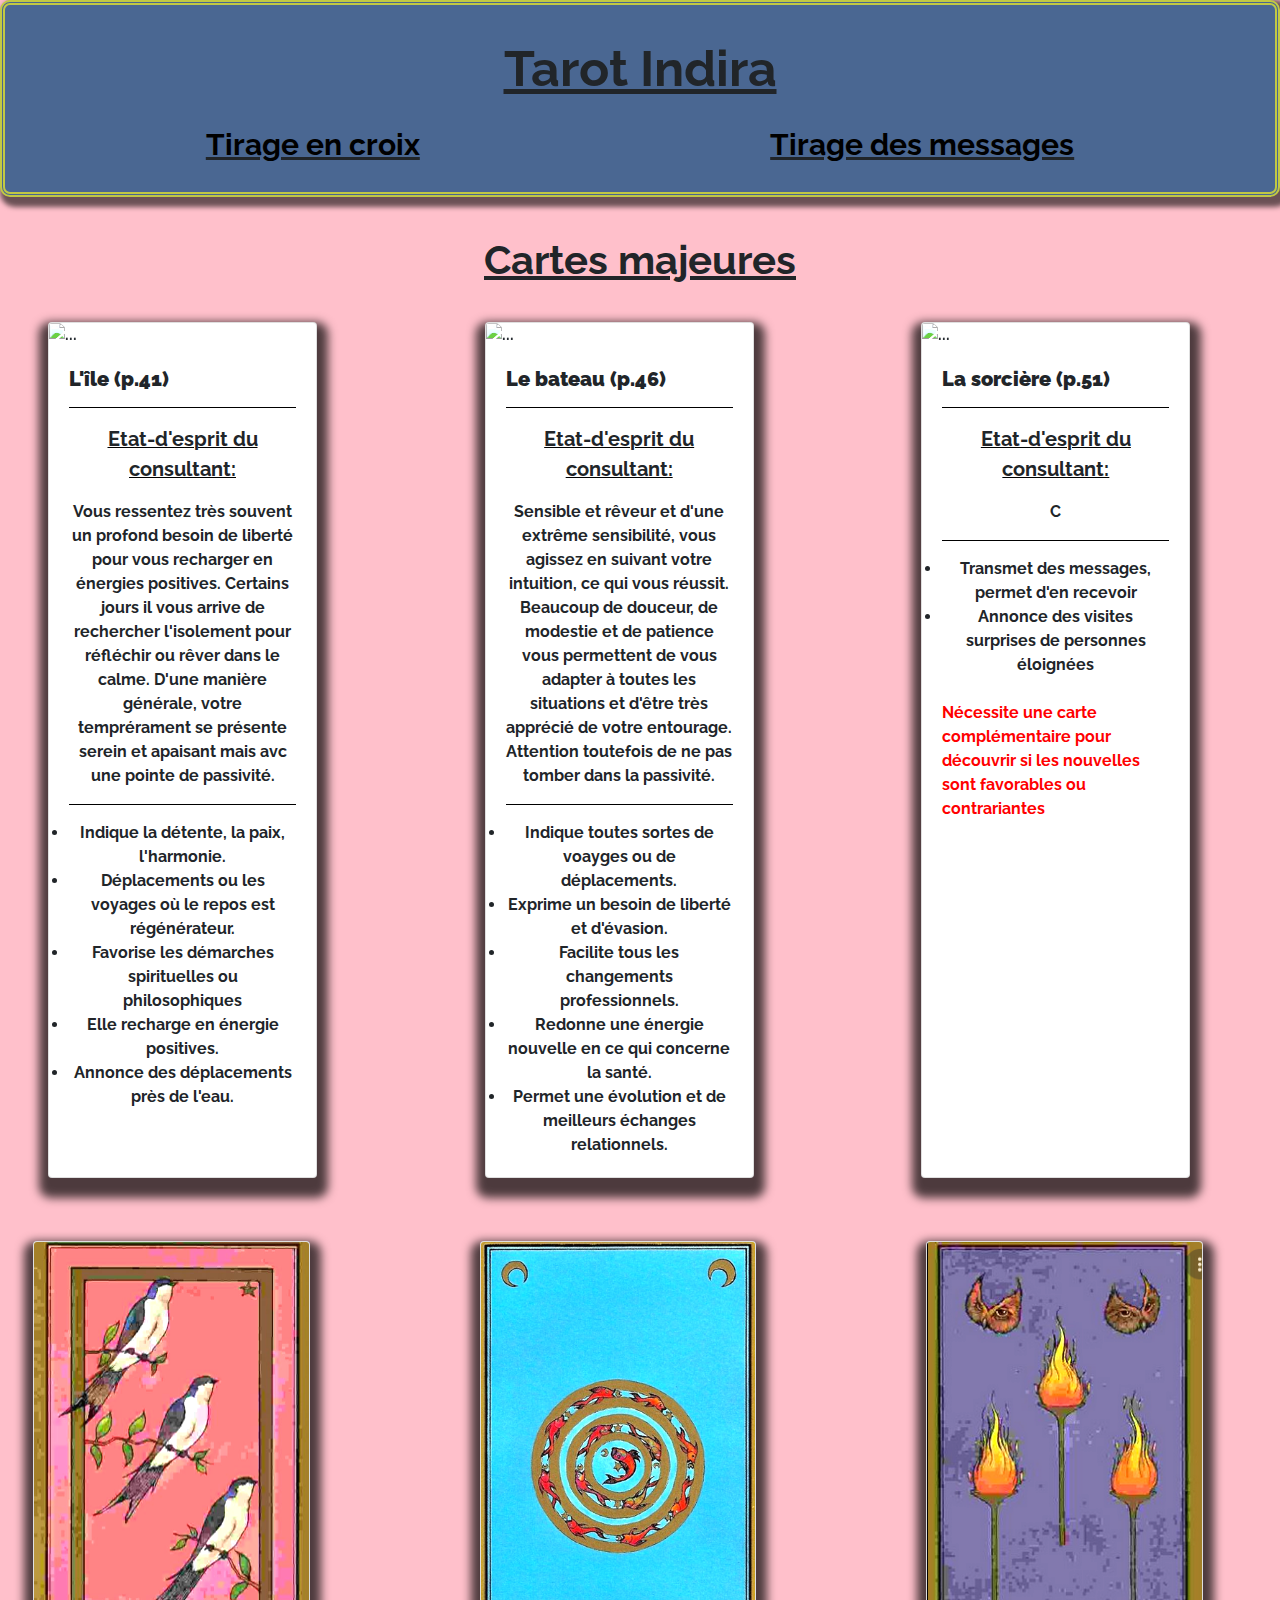
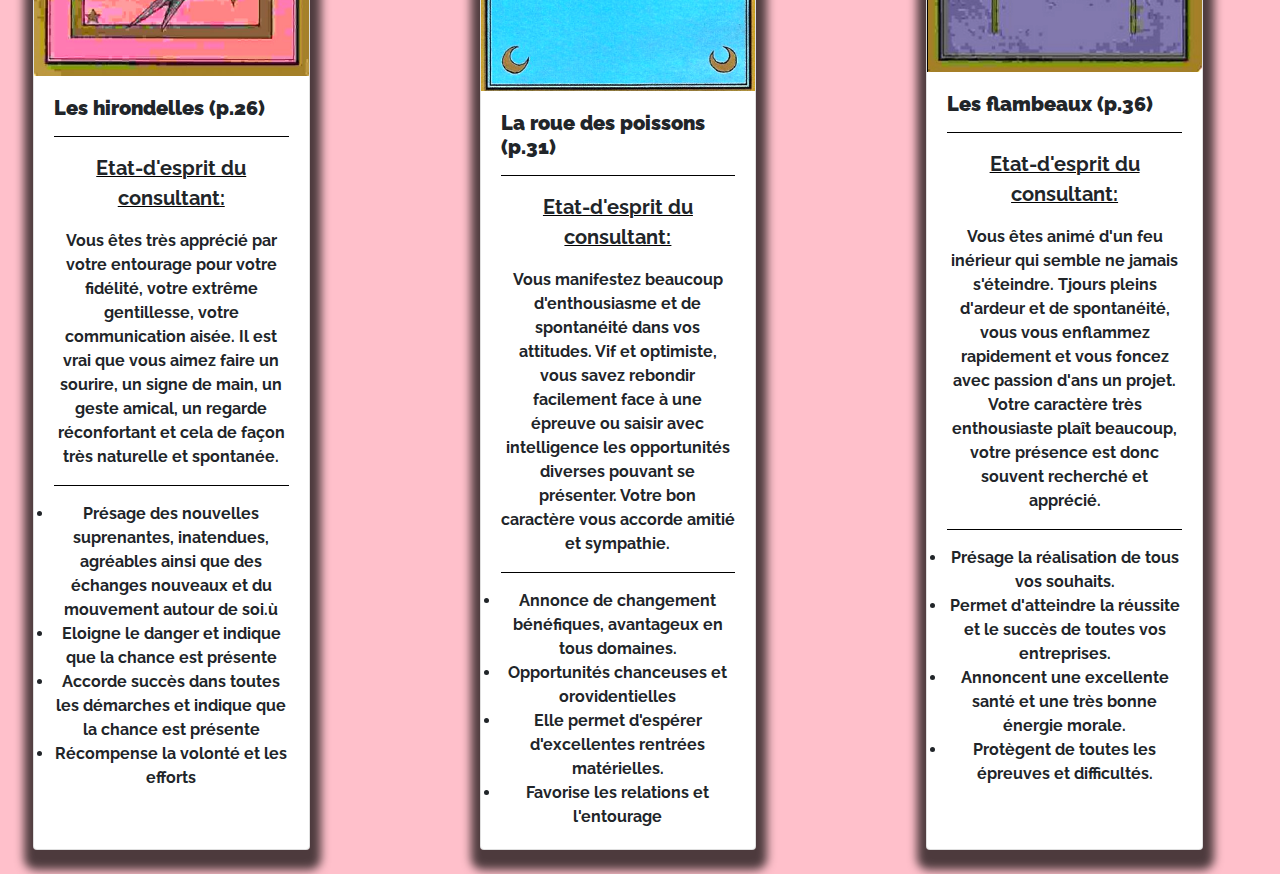
==== index2.html @ 66c54c7e "Add files via upload" ====
<!DOCTYPE html>
<html lang="en">
<head>
    <meta charset="UTF-8">
    <meta http-equiv="X-UA-Compatible" content="IE=edge">
    <meta name="viewport" content="width=device-width, initial-scale=1.0">
    <title>Tarot Indira</title>
    <link rel="stylesheet" href="style.css">
    <link rel="stylesheet" href="https://stackpath.bootstrapcdn.com/bootstrap/4.3.1/css/bootstrap.min.css" integrity="sha384-ggOyR0iXCbMQv3Xipma34MD+dH/1fQ784/j6cY/iJTQUOhcWr7x9JvoRxT2MZw1T" crossorigin="anonymous">
    <!-- font 1  -->
    <link rel="preconnect" href="https://fonts.googleapis.com">
<link rel="preconnect" href="https://fonts.gstatic.com" crossorigin>
<link href="https://fonts.googleapis.com/css2?family=Raleway:wght@100&display=swap" rel="stylesheet">
</head>
<body>
    
<nav>
  <div class="indira">
    
    <p>    Tarot Indira
    </p>
  </div>
  <div class="croixM">
    <a class="croix" href="./croix.html">Tirage en croix</a>
    <a class="croix" href="./message.html">Tirage des messages </a>
  </div>
  </nav>



<!-- Title -->

<h1 class="majeures" >Cartes majeures</h1>

<!-- first decks -->

<!-- Ile -->
<div class="row row-cols-1 row-cols-md-3">
  <div class="col mb-4 d-flex ml-5">
    <div class="card w-75">
      <img src="./ile.png" class="card-img-top" alt="...">
      <div class="card-body">
        <h5 class="card-title">L'île (p.41)</h5>
<hr>


        <p class="tigreEtat">Etat-d'esprit du consultant:</p>
        <p class="descEtat"> Vous ressentez très souvent un profond besoin de liberté pour vous recharger en énergies positives. Certains jours il vous arrive de rechercher l'isolement pour réfléchir ou rêver dans le calme. D'une manière générale, votre temprérament se présente serein et apaisant mais avc une pointe de passivité.  </p>

        <hr>

        <p class="card-text"> <li>Indique la détente, la paix, l'harmonie.</li>
        <li> Déplacements ou les voyages où le repos est régénérateur.</li>
        <li>Favorise les démarches spirituelles ou philosophiques</li>
        <li>Elle recharge en énergie positives.</li>
        <li>Annonce des déplacements près de l'eau.</li>
      </div>
    </div>
  </div>

<!-- bateau -->


  <div class="col mb-4 d-flex ml-5">
    <div class="card w-75">
      <img src="./bateau.png" class="card-img-top" alt="...">
      <div class="card-body">
        <h5 class="card-title">Le bateau (p.46)</h5>
<hr>

        <p class="tigreEtat">Etat-d'esprit du consultant:</p>
        <p class="descEtat">Sensible et rêveur et d'une extrême sensibilité, vous agissez en suivant votre intuition, ce qui vous réussit. Beaucoup de douceur, de modestie et de patience vous permettent de vous adapter à toutes les situations et d'être très apprécié de votre entourage. Attention toutefois de ne pas tomber dans la passivité.</p>

        <hr>

        <p class="card-text"> <li>Indique toutes sortes de voayges ou de déplacements.</li>
        <li>Exprime un besoin de liberté et d'évasion. </li>
        <li>Facilite tous les changements professionnels.</li>
        <li>Redonne une énergie nouvelle en ce qui concerne la santé.</li>
        <li>Permet une évolution et de meilleurs échanges relationnels. </li>
        
      </div>
    </div>
  </div>


<!-- La sorciere -->

  <div class="col mb-4 d-flex ml-5">
    <div class="card w-75">
      <img src="./sorcière.png" class="card-img-top" alt="...">
      <div class="card-body">
        <h5 class="card-title">La sorcière (p.51)</h5>
<hr>

        <p class="tigreEtat">Etat-d'esprit du consultant:</p>
        <p class="descEtat"> C</p>

        <hr>

        <p class="card-text"> <li>Transmet des messages, permet d'en recevoir</li>
        <li>Annonce des visites surprises de personnes éloignées</li>
        <br>
        <p style="color:red">Nécessite une carte complémentaire pour découvrir si les nouvelles sont favorables ou contrariantes</p>
      </div>
    </div>

  

 
</div>




<!-- second decks -->


<!-- first decks -->

<!-- hirondelles -->
<div class="row row-cols-1 row-cols-md-3">
  <div class="col mb-4 d-flex ml-5">
    <div class="card w-75">
      <img src="./hironde.jpg" class="card-img-top" alt="...">
      <div class="card-body">
        <h5 class="card-title">Les hirondelles (p.26)</h5>
<hr>


        <p class="tigreEtat">Etat-d'esprit du consultant:</p>
        <p class="descEtat">Vous êtes très apprécié par votre entourage pour votre fidélité, votre extrême gentillesse, votre communication aisée. Il est vrai que vous aimez faire un sourire, un signe de main, un geste amical, un regarde réconfortant et cela de façon très naturelle et spontanée. </p>

        <hr>

        <p class="card-text"> <li>Présage des nouvelles suprenantes, inatendues, agréables ainsi que des échanges nouveaux et du mouvement autour de soi.ù</li>
        <li> Eloigne le danger et indique que la chance est présente</li>
        <li>Accorde succès dans toutes les démarches et indique que la chance est présente</li>
        <li>Récompense la volonté et les efforts</li>
      </div>
    </div>
  </div>

<!-- La roue des poissons -->


  <div class="col mb-4 d-flex ml-5">
    <div class="card w-75">
      <img src="poisson.png" class="card-img-top" alt="...">
      <div class="card-body">
        <h5 class="card-title">La roue des poissons (p.31)</h5>
<hr>

        <p class="tigreEtat">Etat-d'esprit du consultant:</p>
        <p class="descEtat">Vous manifestez beaucoup d'enthousiasme et de spontanéité dans vos attitudes. Vif et optimiste, vous savez rebondir facilement face à une épreuve ou saisir avec intelligence les opportunités diverses pouvant se présenter. Votre bon caractère vous accorde amitié et sympathie.</p>

        <hr>

        <p class="card-text"> <li>Annonce de changement bénéfiques, avantageux en tous domaines.</li>
        <li>Opportunités chanceuses et orovidentielles</li>
        <li>Elle permet d'espérer d'excellentes rentrées matérielles.</li>
        <li>Favorise les relations et l'entourage</li>
        
      </div>
    </div>
  </div>




  <div class="col mb-4 d-flex ml-5">
    <div class="card w-75">
      <img src="./flambeaux.png" class="card-img-top" alt="...">
      <div class="card-body">
        <h5 class="card-title">Les flambeaux (p.36)</h5>
<hr>

        <p class="tigreEtat">Etat-d'esprit du consultant:</p>
        <p class="descEtat">Vous êtes animé d'un feu inérieur qui semble ne jamais s'éteindre. Tjours pleins d'ardeur et de spontanéité, vous vous enflammez rapidement et vous foncez avec passion d'ans un projet. Votre caractère très enthousiaste plaît beaucoup, votre présence est donc souvent recherché et apprécié. </p>

        <hr>

        <p class="card-text"> <li>Présage la réalisation de tous vos souhaits. </li>
        <li>Permet d'atteindre la réussite et le succès de toutes vos entreprises. </li>
        <li>Annoncent une excellente santé et une très bonne énergie morale.</li>
        <li>Protègent de toutes les épreuves et difficultés. </li>
        <br>
      
      </div>
    </div>

  

 
</div>
  
   
  </div>
---- style.css ----
body{
     background-color: pink !important;
     font-family: 'Raleway', sans-serif ;
     font-family: 'Raleway', sans-serif !important;
     font-size: 50px;
     font-weight: bolder !important;
     
 }
 
 
 nav{
     background-color: rgb(74, 103, 146);
     border: rgba(0, 0, 0, 0.39) 5px solid;
     padding: 2%;
     font-size: 150%;
     border-color:rgba(240, 240, 38, 0.719);
     border-style: double;
     border-radius: 10px;
     box-shadow: rgba(0, 0, 0, 0.582) 5px 5px 5px 5px;
     font-family:'Lucida Sans', 'Lucida Sans Regular', 'Lucida Grande', 'Lucida Sans Unicode', Geneva, Verdana, sans-serif;
     text-decoration: underline;
     text-align: center;
     font-family: 'Raleway', sans-serif !important;
     font-size: 50px;
     font-weight: bold;
 }
 
 
 
 a:hover{
     /* border: solid #ffc0cb88!important; */
     color: black !important;
     border-radius: 5px;
     
 
 }
 
 
 
 
 
 .croixM{
     display: flex;
     width: 100%;
     justify-content: space-around;
     font-size: 30px;
     
 }
 
 .croix{
     color: black;
     
     
 }
 
 
 .majeures{
     margin-top: 3%;
     text-align: center;
     text-decoration: underline;
     font-family: 'Raleway', sans-serif !important;
     font-size: 40px;
     font-weight: bold;
 }
 
 .row{
     margin-top: 3%;
     
 }
 
 .card-title{
 font-weight: bolder;
 font-size: 20px;
 }
 
 .card{
    box-shadow: rgba(0, 0, 0, 0.699) 1px 10px 10px 10px !important;
 }
 
 .tigreEtat{
     text-align: center;
    font-size: 20px !important;
    text-decoration: underline black 1px !important;
    
    
 
 }
 
 .descEtat{
     
     text-align: center;
 }
 
 hr{
 
 border-top:black solid 1px !important}
 
 li{
     text-align: center;
 }
 
 img{
     filter: brightness(120%);
 }
 
 img:hover{
 
    /* Brightness-zoom Container */
   
     
      transform: scale(1.1);
      transition: transform 2s, filter 1.5s ease-in-out;
      transform-origin: center center;
      filter: brightness(120%);
 }
    
 
.paginations{
   
    display: flex !important;
    align-items: center !important;
    justify-content: center !important;
    text-align: center !important;
    margin-left: 38%;
    margin-bottom: 2%;
    margin-top:0.5%;

}

.paginations li{
    display: flex !important;
    align-items: center !important;
    justify-content: center !important;
    text-align: center !important;



}
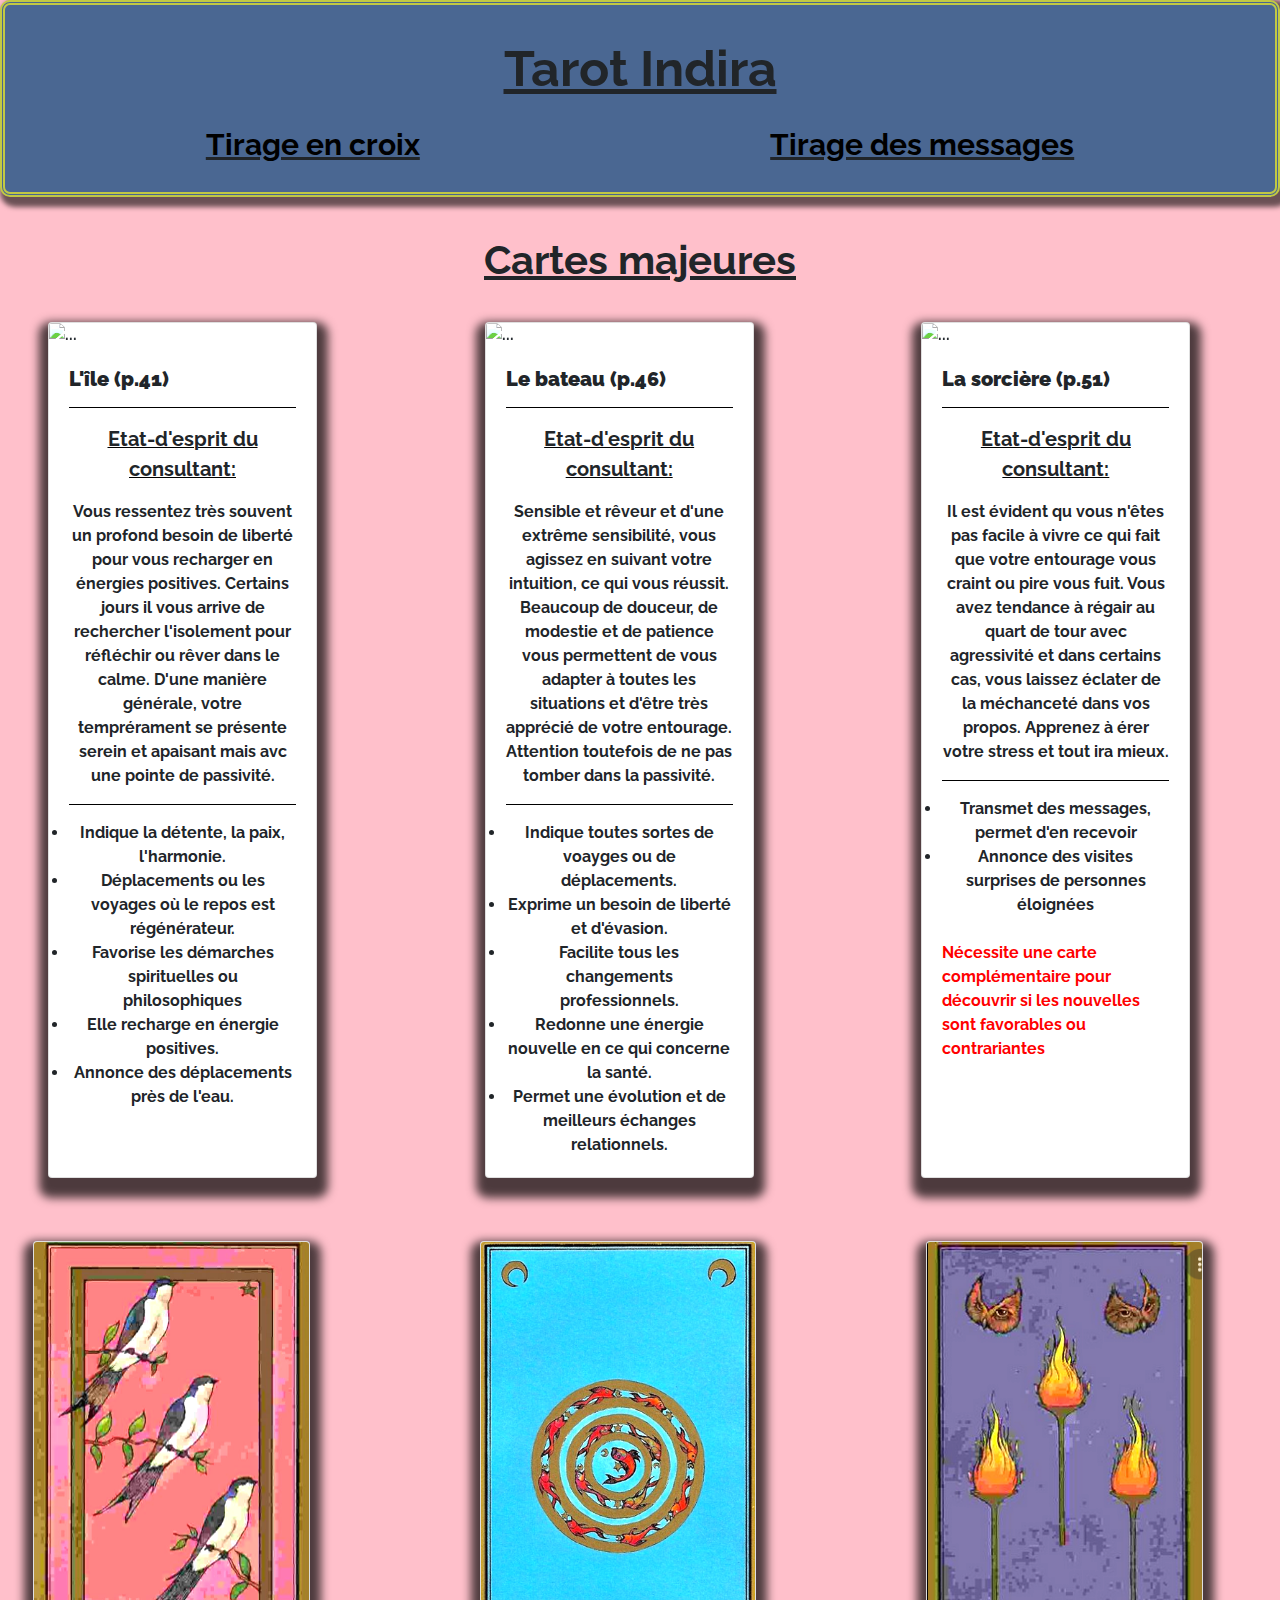
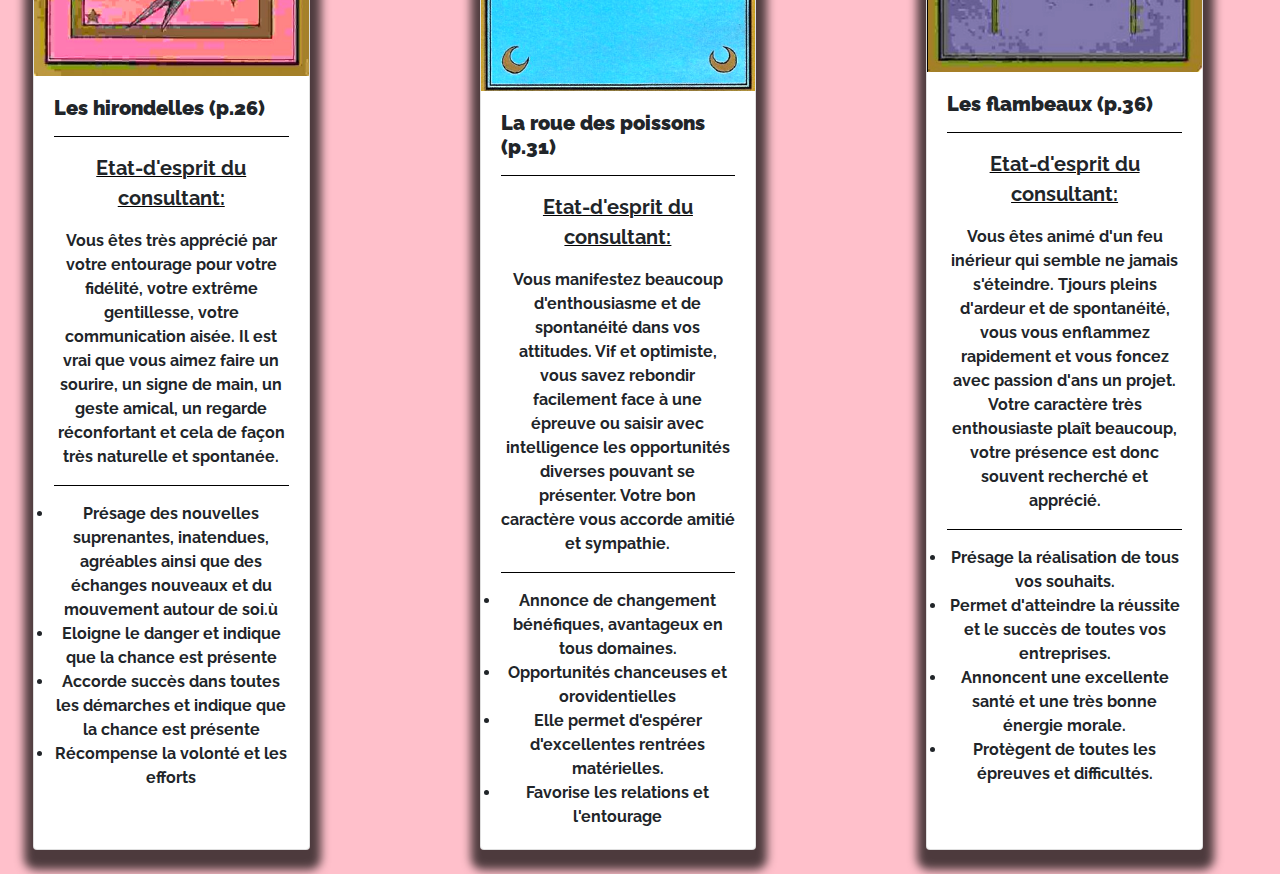
==== commit 14f71a48: "Update index2.html" ====
--- a/index2.html
+++ b/index2.html
@@ -85,8 +85,7 @@
 
 
 <!-- La sorciere -->
-
-  <div class="col mb-4 d-flex ml-5">
+<div class="col mb-4 d-flex ml-5">
     <div class="card w-75">
       <img src="./sorcière.png" class="card-img-top" alt="...">
       <div class="card-body">
@@ -94,7 +93,7 @@
 <hr>
 
         <p class="tigreEtat">Etat-d'esprit du consultant:</p>
-        <p class="descEtat"> C</p>
+        <p class="descEtat"> Il est évident qu vous n'êtes pas facile à vivre ce qui fait que votre entourage vous craint ou pire vous fuit. Vous avez tendance à régair au quart de tour avec agressivité et dans certains cas, vous laissez éclater de la méchanceté dans vos propos. Apprenez à érer votre stress et tout ira mieux.</p>
 
         <hr>
 
@@ -195,4 +194,4 @@
 </div>
   
    
-  </div>+  </div>
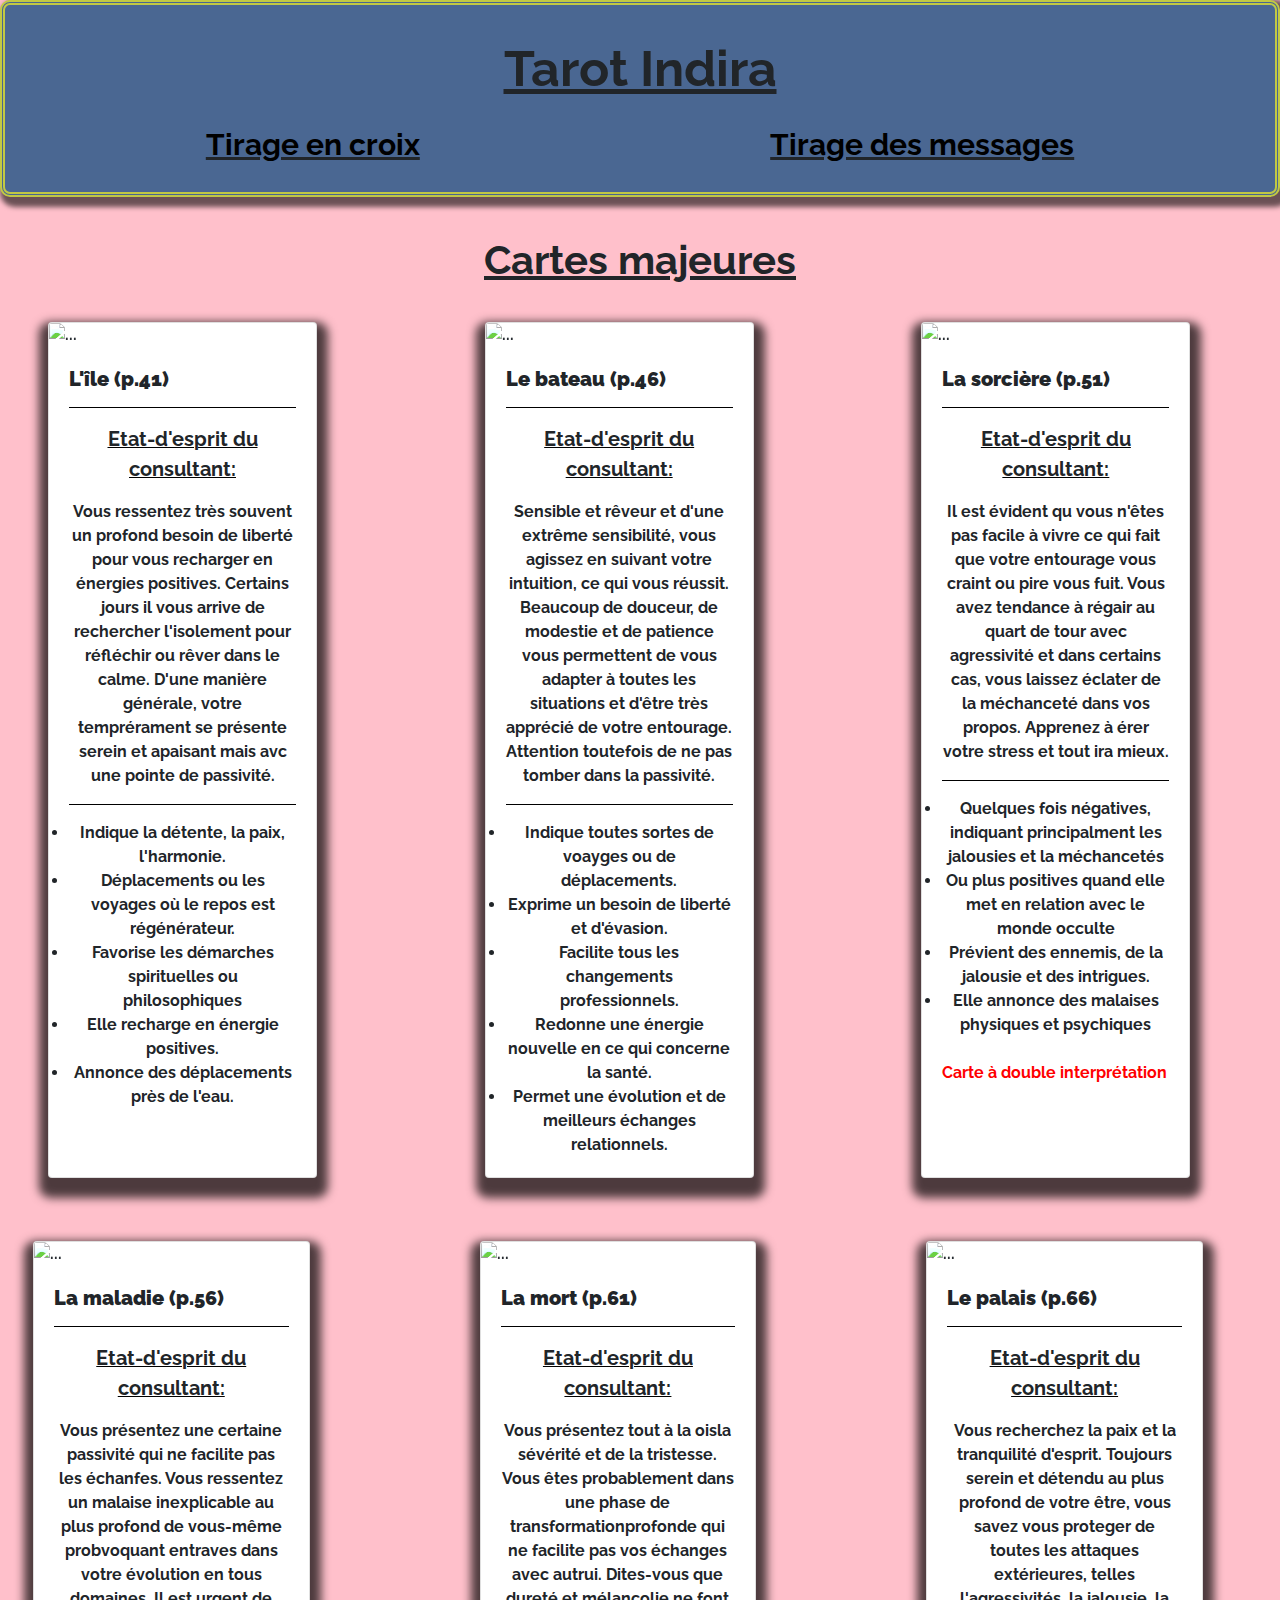
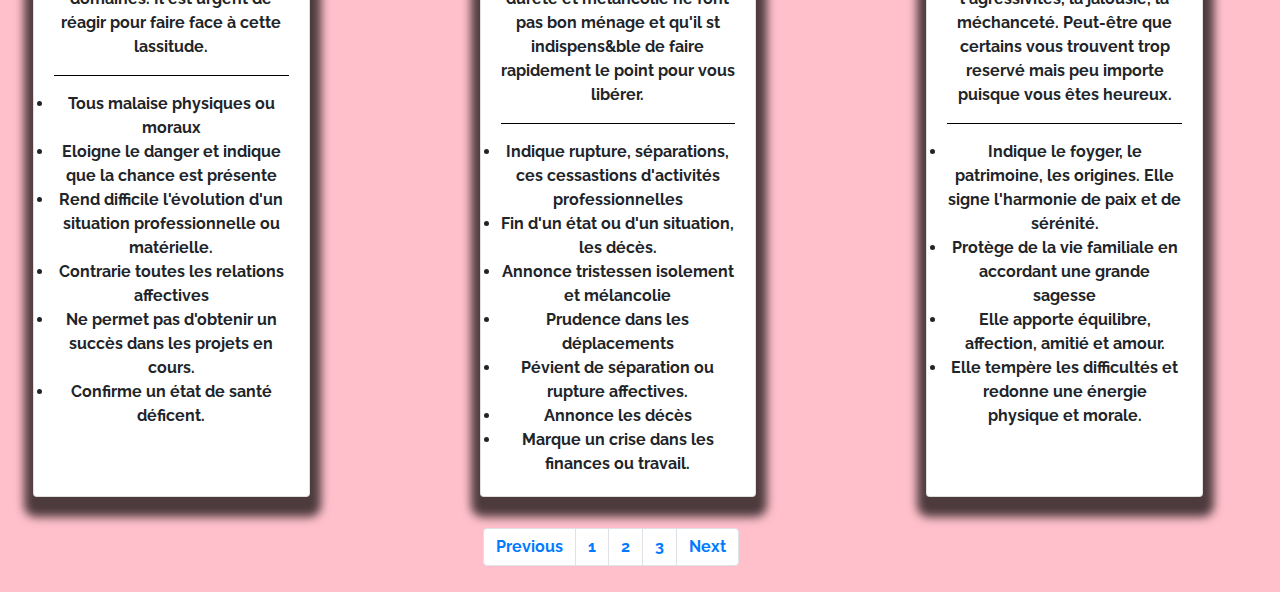
==== commit dbc952f7: "Update index2.html" ====
--- a/index2.html
+++ b/index2.html
@@ -85,7 +85,8 @@
 
 
 <!-- La sorciere -->
-<div class="col mb-4 d-flex ml-5">
+
+  <div class="col mb-4 d-flex ml-5">
     <div class="card w-75">
       <img src="./sorcière.png" class="card-img-top" alt="...">
       <div class="card-body">
@@ -97,10 +98,12 @@
 
         <hr>
 
-        <p class="card-text"> <li>Transmet des messages, permet d'en recevoir</li>
-        <li>Annonce des visites surprises de personnes éloignées</li>
+        <p class="card-text"> <li>Quelques fois négatives, indiquant principalment les jalousies et la méchancetés</li>
+        <li>Ou plus positives quand elle met en relation avec le monde occulte</li>
+        <li>Prévient des ennemis, de la jalousie et des intrigues.</li>
+        <li>Elle annonce des malaises physiques et psychiques</li>
         <br>
-        <p style="color:red">Nécessite une carte complémentaire pour découvrir si les nouvelles sont favorables ou contrariantes</p>
+        <p style="color:red">Carte à double interprétation</p>
       </div>
     </div>
 
@@ -115,74 +118,77 @@
 <!-- second decks -->
 
 
-<!-- first decks -->
-
-<!-- hirondelles -->
+
+<!-- maladie -->
 <div class="row row-cols-1 row-cols-md-3">
   <div class="col mb-4 d-flex ml-5">
     <div class="card w-75">
-      <img src="./hironde.jpg" class="card-img-top" alt="...">
-      <div class="card-body">
-        <h5 class="card-title">Les hirondelles (p.26)</h5>
-<hr>
-
-
-        <p class="tigreEtat">Etat-d'esprit du consultant:</p>
-        <p class="descEtat">Vous êtes très apprécié par votre entourage pour votre fidélité, votre extrême gentillesse, votre communication aisée. Il est vrai que vous aimez faire un sourire, un signe de main, un geste amical, un regarde réconfortant et cela de façon très naturelle et spontanée. </p>
-
-        <hr>
-
-        <p class="card-text"> <li>Présage des nouvelles suprenantes, inatendues, agréables ainsi que des échanges nouveaux et du mouvement autour de soi.ù</li>
+      <img src="./maladie.png "class="card-img-top" alt="...">
+      <div class="card-body">
+        <h5 class="card-title">La maladie (p.56)</h5>
+<hr>
+
+
+        <p class="tigreEtat">Etat-d'esprit du consultant:</p>
+        <p class="descEtat">Vous présentez une certaine passivité qui ne facilite pas les échanfes. Vous ressentez un malaise inexplicable au plus profond de vous-même probvoquant entraves dans votre évolution en tous domaines. Il est urgent de réagir pour faire face à cette lassitude.  </p>
+
+        <hr>
+
+        <p class="card-text"> <li>Tous malaise physiques ou moraux</li>
         <li> Eloigne le danger et indique que la chance est présente</li>
-        <li>Accorde succès dans toutes les démarches et indique que la chance est présente</li>
-        <li>Récompense la volonté et les efforts</li>
-      </div>
-    </div>
-  </div>
-
-<!-- La roue des poissons -->
-
-
-  <div class="col mb-4 d-flex ml-5">
-    <div class="card w-75">
-      <img src="poisson.png" class="card-img-top" alt="...">
-      <div class="card-body">
-        <h5 class="card-title">La roue des poissons (p.31)</h5>
-<hr>
-
-        <p class="tigreEtat">Etat-d'esprit du consultant:</p>
-        <p class="descEtat">Vous manifestez beaucoup d'enthousiasme et de spontanéité dans vos attitudes. Vif et optimiste, vous savez rebondir facilement face à une épreuve ou saisir avec intelligence les opportunités diverses pouvant se présenter. Votre bon caractère vous accorde amitié et sympathie.</p>
-
-        <hr>
-
-        <p class="card-text"> <li>Annonce de changement bénéfiques, avantageux en tous domaines.</li>
-        <li>Opportunités chanceuses et orovidentielles</li>
-        <li>Elle permet d'espérer d'excellentes rentrées matérielles.</li>
-        <li>Favorise les relations et l'entourage</li>
-        
-      </div>
-    </div>
-  </div>
-
-
-
-
-  <div class="col mb-4 d-flex ml-5">
-    <div class="card w-75">
-      <img src="./flambeaux.png" class="card-img-top" alt="...">
-      <div class="card-body">
-        <h5 class="card-title">Les flambeaux (p.36)</h5>
-<hr>
-
-        <p class="tigreEtat">Etat-d'esprit du consultant:</p>
-        <p class="descEtat">Vous êtes animé d'un feu inérieur qui semble ne jamais s'éteindre. Tjours pleins d'ardeur et de spontanéité, vous vous enflammez rapidement et vous foncez avec passion d'ans un projet. Votre caractère très enthousiaste plaît beaucoup, votre présence est donc souvent recherché et apprécié. </p>
-
-        <hr>
-
-        <p class="card-text"> <li>Présage la réalisation de tous vos souhaits. </li>
-        <li>Permet d'atteindre la réussite et le succès de toutes vos entreprises. </li>
-        <li>Annoncent une excellente santé et une très bonne énergie morale.</li>
-        <li>Protègent de toutes les épreuves et difficultés. </li>
+        <li>Rend difficile l'évolution d'un situation professionnelle ou matérielle.</li>
+        <li>Contrarie toutes les relations affectives</li>
+        <li>Ne permet pas d'obtenir un succès dans les projets en cours. </li>
+        <li>Confirme un état de santé déficent. </li>
+      </div>
+    </div>
+  </div>
+
+<!-- mort-->
+
+
+  <div class="col mb-4 d-flex ml-5">
+    <div class="card w-75">
+      <img src="./mort.png" class="card-img-top" alt="...">
+      <div class="card-body">
+        <h5 class="card-title">La mort (p.61)</h5>
+<hr>
+
+        <p class="tigreEtat">Etat-d'esprit du consultant:</p>
+        <p class="descEtat">Vous présentez tout à la oisla sévérité et de la tristesse. Vous êtes probablement dans une phase de transformationprofonde qui ne facilite pas vos échanges avec autrui. Dites-vous que dureté et mélancolie ne font pas bon ménage et qu'il st indispens&ble de faire rapidement le point pour vous libérer.</p>
+
+        <hr>
+
+        <p class="card-text"> <li>Indique rupture, séparations, ces cessastions d'activités professionnelles</li>
+        <li>Fin d'un état ou d'un situation, les décès. </li>
+        <li>Annonce tristessen isolement et mélancolie</li>
+        <li>Prudence dans les déplacements</li>
+        <li>Pévient de séparation ou rupture affectives.</li>
+        <li>Annonce les décès</li>
+        <li>Marque un crise dans les finances ou travail.</li>
+      </div>
+    </div>
+  </div>
+
+
+
+<!-- Maison palais -->
+  <div class="col mb-4 d-flex ml-5">
+    <div class="card w-75">
+      <img src="./palais.png" class="card-img-top" alt="...">
+      <div class="card-body">
+        <h5 class="card-title">Le palais (p.66)</h5>
+<hr>
+
+        <p class="tigreEtat">Etat-d'esprit du consultant:</p>
+        <p class="descEtat">Vous recherchez la paix et la tranquilité d'esprit. Toujours serein et détendu au plus profond de votre être, vous savez vous proteger de toutes les attaques extérieures, telles l'agressivités, la jalousie, la méchanceté. Peut-être que certains vous trouvent trop reservé mais peu importe puisque vous êtes heureux. </p>
+
+        <hr>
+
+        <p class="card-text"> <li>Indique le foyger, le patrimoine, les origines. Elle signe l'harmonie de paix et de sérénité. </li>
+        <li>Protège de la vie familiale en accordant une grande sagesse </li>
+        <li>Elle apporte équilibre, affection, amitié et amour. </li>
+        <li>Elle tempère les difficultés et redonne une énergie physique et morale.  </li>
         <br>
       
       </div>
@@ -195,3 +201,13 @@
   
    
   </div>
+  <div class="paginations">
+
+       
+    <li class="page-item"><a class="page-link" href="#">Previous</a></li>
+    <li class="page-item"><a class="page-link" href="./index.html">1</a></li>
+    <li class="page-item"><a class="page-link" href="./index2.html">2</a></li>
+    <li class="page-item"><a class="page-link" href="./index3.html">3</a></li>
+    <li class="page-item"><a class="page-link" href="#">Next</a></li>
+ 
+</div>
